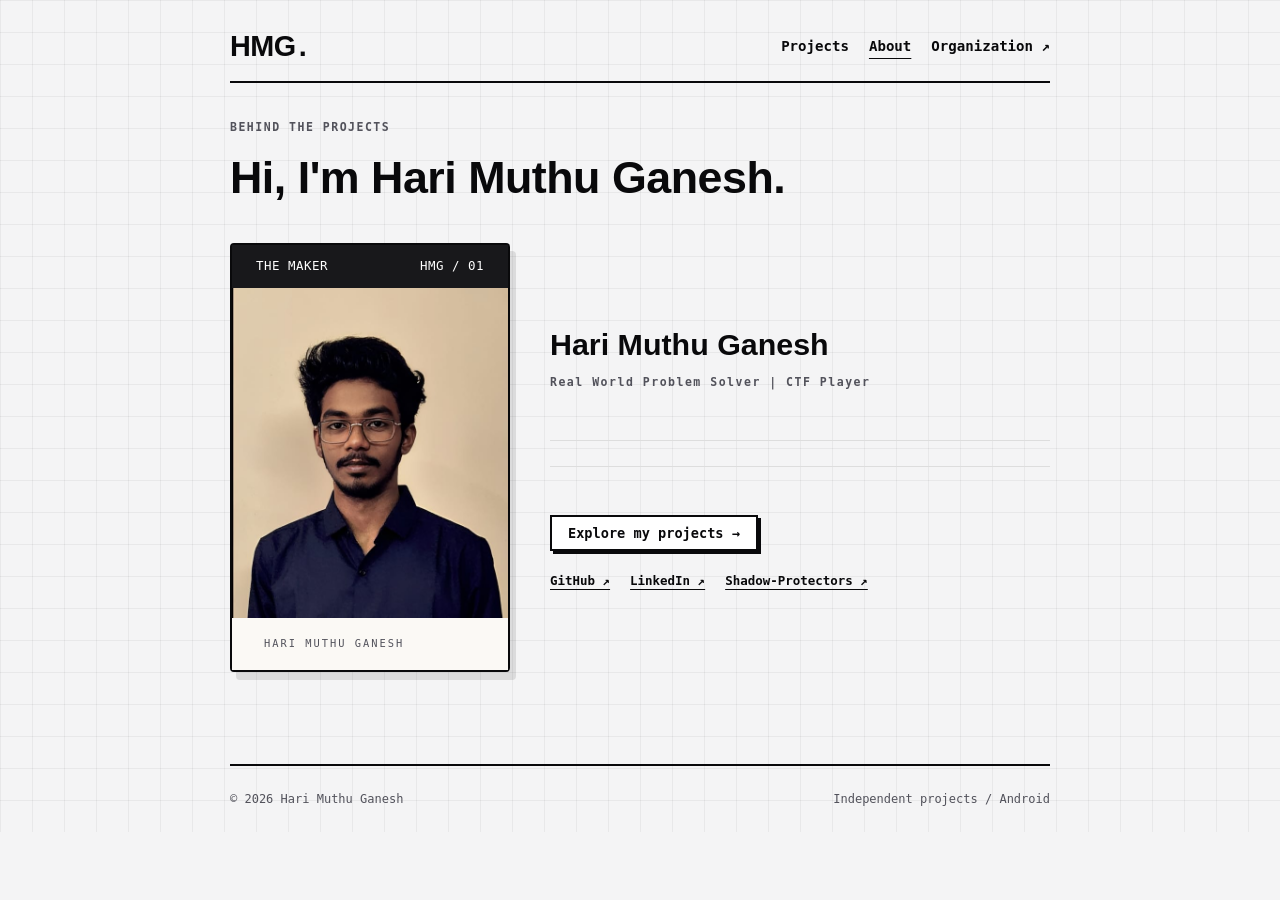
==== about.html @ 478021a8 "feat: initial release of Shadow Protectors product launch hub" ====
<!doctype html>
<html lang="en">

<head>
    <meta charset="utf-8">
    <meta name="viewport" content="width=device-width, initial-scale=1">
    <meta name="description" content="Projects and Android apps by Hari Muthu Ganesh.">
    <title>About | HMG</title>
    <link rel="stylesheet" href="page/style.css">
    <script src="page/projects.js" defer></script>
    <script src="page/portfolio.js" defer></script>
</head>

<body><a class="skip-link" href="#main">Skip to content</a>
    <div class="page-frame">
        <header class="masthead"><a class="brand-title brand-home" href="index.html" aria-label="HMG home">HMG<span
                    class="brand-dot">.</span></a>
            <nav class="masthead-nav" aria-label="Main navigation"><a href="index.html"
                    class="nav-text-link">Projects</a><a href="about.html" class="nav-text-link"
                    aria-current="page">About</a><a class="nav-text-link organization-link" hidden>Organization
                    &nearr;</a></nav>
        </header>
        <main id="main" class="about-page">
            <p class="eyebrow">BEHIND THE PROJECTS</p>
            <h1 id="profile-greeting" class="about-main-title">Hi, I'm Hari Muthu Ganesh.</h1>
            <section class="profile-layout">
                <div class="ticket profile-ticket">
                    <div class="ticket-head"><span>THE MAKER</span><span>HMG / 01</span></div><img class="profile-photo"
                        src="assets/devs/hari.jpeg" alt="Hari Muthu Ganesh">
                    <div class="ticket-stub"><span class="barcode-number">HARI MUTHU GANESH</span></div>
                </div>
                <div class="profile-copy">
                    <h2 id="profile-name">Hari Muthu Ganesh</h2>
                    <p id="profile-role" class="eyebrow">Real World Problem Solver | CTF Player</p>
                    <p id="profile-bio" class="bio-space"></p><a href="index.html" class="nav-download-btn">Explore my
                        projects &rarr;</a>
                    <div class="profile-socials"><a class="personal-github-link" hidden>GitHub &nearr;</a><a
                            class="linkedin-link" hidden>LinkedIn &nearr;</a><a class="organization-link"
                            hidden>Shadow-Protectors &nearr;</a></div>
                </div>
            </section>
        </main>
        <footer class="footer"><span>&copy; 2026 Hari Muthu Ganesh</span><span>Independent projects / Android</span>
        </footer>
    </div>
</body>

</html>
---- page/style.css ----
/* ==========================================================================
   THE TICKET & KIOSK DESIGN SYSTEM
   Concise, Clean, Industrial Editorial
   ========================================================================== */

:root {
    /* Tactile Paper & System Colors (Monochrome Gray & White) */
    --paper-bg: #f4f4f5;
    --paper-card: #ffffff;
    --paper-border: #d4d4d8;
    
    --ink-black: #09090b;
    --ink-dim: #52525b;
    --ink-faint: #71717a;
    
    --kiosk-orange: #09090b;
    --kiosk-orange-soft: #e4e4e7;
    --kiosk-accent: #18181b;
    
    --grid-line: rgba(0, 0, 0, 0.05);
    
    /* Typography */
    --font-display: 'Space Grotesk', -apple-system, sans-serif;
    --font-mono: 'Space Mono', monospace;
    --font-sans: 'Work Sans', sans-serif;
}

/* ==========================================================================
   RESET & FOUNDATIONS
   ========================================================================== */
*, *::before, *::after {
    margin: 0;
    padding: 0;
    box-sizing: border-box;
}

html {
    background-color: var(--paper-bg);
    scroll-behavior: smooth;
}

body {
    background-color: var(--paper-bg);
    color: var(--ink-black);
    font-family: var(--font-sans);
    line-height: 1.5;
    -webkit-font-smoothing: antialiased;
    background-image: 
        linear-gradient(to right, var(--grid-line) 1px, transparent 1px),
        linear-gradient(to bottom, var(--grid-line) 1px, transparent 1px);
    background-size: 32px 32px;
}

.page-frame {
    max-width: 860px;
    margin: 0 auto;
    padding: 0 20px;
}

/* ==========================================================================
   MASTHEAD / NAVIGATION
   ========================================================================== */
.masthead {
    display: flex;
    justify-content: space-between;
    align-items: center;
    padding: 32px 0 20px;
    border-bottom: 2px solid var(--ink-black);
}

.brand-title {
    font-family: var(--font-display);
    font-size: 1.8rem;
    font-weight: 700;
    letter-spacing: -0.5px;
    line-height: 1;
}

.brand-title span {
    color: var(--kiosk-orange);
}

.masthead-nav {
    display: flex;
    align-items: center;
    gap: 20px;
}

.nav-text-link {
    font-family: var(--font-mono);
    font-size: 0.88rem;
    font-weight: 700;
    text-decoration: none;
    color: var(--ink-black);
    transition: color 0.15s ease;
}

.nav-text-link:hover {
    color: var(--kiosk-orange);
}

.nav-download-btn {
    font-family: var(--font-mono);
    font-size: 0.85rem;
    font-weight: 700;
    text-decoration: none;
    color: var(--ink-black);
    border: 2px solid var(--ink-black);
    padding: 8px 16px;
    background: #ffffff;
    box-shadow: 3px 3px 0px var(--ink-black);
    transition: all 0.15s ease;
}

.nav-download-btn:hover {
    transform: translate(-2px, -2px);
    box-shadow: 5px 5px 0px var(--ink-black);
    background: var(--kiosk-orange-soft);
}

.nav-download-btn:active {
    transform: translate(2px, 2px);
    box-shadow: 1px 1px 0px var(--ink-black);
}

/* ==========================================================================
   TICKET HERO SECTION
   ========================================================================== */
.ticket-hero-section {
    padding: 36px 0 40px;
}

.ticket-container {
    max-width: 720px;
    margin: 0 auto;
}

.ticket {
    background: var(--paper-card);
    border: 2px solid var(--ink-black);
    box-shadow: 6px 8px 0px rgba(0, 0, 0, 0.1);
    position: relative;
    border-radius: 4px;
}

.ticket-head {
    background: var(--kiosk-accent);
    color: #ffffff;
    padding: 12px 24px;
    display: flex;
    justify-content: space-between;
    align-items: center;
    font-family: var(--font-mono);
    font-size: 0.78rem;
    letter-spacing: 0.5px;
}

.kiosk-stamp {
    color: var(--kiosk-orange);
    font-weight: 700;
}

.ticket-body {
    padding: 36px 32px 28px;
}

.ticket-title {
    font-family: var(--font-display);
    font-size: clamp(2rem, 4.5vw, 3rem);
    font-weight: 700;
    letter-spacing: -1px;
    line-height: 1.05;
    margin-bottom: 12px;
}

.ticket-desc {
    font-size: 1.05rem;
    color: var(--ink-dim);
    line-height: 1.5;
    max-width: 540px;
    margin-bottom: 24px;
}

/* ==========================================================================
   OTP KIOSK DISPLAY & SLIDE ANIMATIONS
   ========================================================================== */
.otp-kiosk-display {
    background: #09090b;
    border: 2px solid #27272a;
    border-radius: 6px;
    padding: 18px 20px;
    margin-bottom: 24px;
}

.kiosk-screen-header {
    display: flex;
    justify-content: space-between;
    font-family: var(--font-mono);
    font-size: 0.72rem;
    color: #a1a1aa;
    margin-bottom: 12px;
}

.screen-indicator {
    color: #ffffff;
    font-weight: 700;
    transition: opacity 0.2s ease;
}

.screen-indicator.pulse {
    opacity: 0.2;
}

.otp-digits {
    display: flex;
    gap: 10px;
    justify-content: center;
}

.otp-digits span {
    font-family: var(--font-mono);
    font-size: 1.8rem;
    font-weight: 700;
    color: #ffffff;
    background: #18181b;
    border: 1px solid #27272a;
    border-radius: 4px;
    width: 44px;
    height: 52px;
    display: flex;
    align-items: center;
    justify-content: center;
    overflow: hidden;
    position: relative;
    box-shadow: 0 4px 12px rgba(0, 0, 0, 0.2);
}

.digit-slide {
    display: inline-block;
    transition: transform 0.18s cubic-bezier(0.16, 1, 0.3, 1), opacity 0.14s ease;
    will-change: transform, opacity;
}

.digit-slide.slide-out {
    transform: translateY(-24px);
    opacity: 0;
}

.digit-slide.slide-in-prep {
    transform: translateY(24px);
    opacity: 0;
    transition: none;
}

.digit-slide.slide-in-active {
    transform: translateY(0);
    opacity: 1;
}

/* ==========================================================================
   PRIMARY ACTION BUTTON
   ========================================================================== */
.ticket-actions {
    display: flex;
}

.ticket-btn-primary {
    width: 100%;
    background: var(--kiosk-orange);
    color: #ffffff;
    text-decoration: none;
    border: 2px solid var(--ink-black);
    padding: 14px 20px;
    display: flex;
    align-items: center;
    justify-content: center;
    gap: 14px;
    box-shadow: 4px 4px 0px var(--ink-black);
    transition: all 0.12s ease;
}

.ticket-btn-primary:hover {
    transform: translate(-2px, -2px);
    box-shadow: 6px 6px 0px var(--ink-black);
    background: #27272a;
}

.ticket-btn-primary:active {
    transform: translate(2px, 2px);
    box-shadow: 1px 1px 0px var(--ink-black);
}

.btn-icon {
    font-size: 1.6rem;
}

.btn-text strong {
    display: block;
    font-family: var(--font-display);
    font-size: 1.05rem;
    font-weight: 700;
}

.btn-text small {
    font-family: var(--font-mono);
    font-size: 0.75rem;
    opacity: 0.9;
}

/* ==========================================================================
   PERFORATION DIVIDER & STUB
   ========================================================================== */
.perforation-divider {
    position: relative;
    height: 32px;
    display: flex;
    align-items: center;
    overflow: hidden;
}

.perf-line {
    width: 100%;
    border-bottom: 2px dashed #b5b1a8;
}

.notch {
    position: absolute;
    width: 24px;
    height: 24px;
    background: var(--paper-bg);
    border: 2px solid var(--ink-black);
    border-radius: 50%;
    z-index: 10;
}

.left-notch { left: -12px; }
.right-notch { right: -12px; }

.ticket-stub {
    padding: 18px 32px;
    display: flex;
    justify-content: space-between;
    align-items: center;
    background: #fbf9f5;
    flex-wrap: wrap;
    gap: 12px;
}

.barcode {
    display: flex;
    flex-direction: column;
    gap: 4px;
}

.bars {
    height: 28px;
    width: 180px;
    background: repeating-linear-gradient(
        90deg,
        #121316 0px,
        #121316 2px,
        transparent 2px,
        transparent 5px,
        #121316 5px,
        #121316 9px,
        transparent 9px,
        transparent 11px,
        #121316 11px,
        #121316 15px
    );
}

.barcode-number {
    font-family: var(--font-mono);
    font-size: 0.65rem;
    letter-spacing: 2px;
    color: var(--ink-dim);
}

.stub-meta {
    font-family: var(--font-mono);
    font-size: 0.75rem;
    color: var(--ink-dim);
    display: flex;
    flex-direction: column;
    gap: 2px;
    text-align: right;
}

/* ==========================================================================
   WORKFLOW PIPELINE GRID (HOME PAGE)
   ========================================================================== */
.workflow-section {
    padding: 30px 0 40px;
}

.pipeline-grid {
    display: grid;
    grid-template-columns: repeat(auto-fit, minmax(170px, 1fr));
    gap: 14px;
}

.pipe-card {
    background: #ffffff;
    border: 2px solid var(--ink-black);
    padding: 18px 16px;
    box-shadow: 3px 3px 0px rgba(0, 0, 0, 0.08);
}

.highlight-card {
    background: var(--kiosk-orange-soft);
    border-color: var(--kiosk-orange);
}

.pipe-index {
    font-family: var(--font-mono);
    font-size: 0.75rem;
    font-weight: 700;
    color: var(--kiosk-orange);
    margin-bottom: 8px;
}

.pipe-card h4 {
    font-family: var(--font-display);
    font-size: 1.1rem;
    font-weight: 700;
    margin-bottom: 4px;
}

.pipe-card p {
    font-size: 0.88rem;
    color: var(--ink-dim);
    line-height: 1.4;
}

/* ==========================================================================
   CONTACT & SUPPORT QUERY FORM
   ========================================================================== */
.contact-section {
    padding: 0 0 50px;
}

.contact-card {
    background: #ffffff;
    border: 2px solid var(--ink-black);
    padding: 28px 30px;
    box-shadow: 4px 4px 0px rgba(0, 0, 0, 0.08);
}

.contact-header {
    display: flex;
    justify-content: space-between;
    align-items: flex-start;
    flex-wrap: wrap;
    gap: 16px;
    margin-bottom: 22px;
    padding-bottom: 16px;
    border-bottom: 1.5px dashed var(--paper-border);
}

.contact-tag {
    font-family: var(--font-mono);
    font-size: 0.72rem;
    font-weight: 700;
    color: var(--kiosk-orange);
    letter-spacing: 1px;
    display: block;
    margin-bottom: 4px;
}

.contact-title {
    font-family: var(--font-display);
    font-size: clamp(1.3rem, 2.5vw, 1.6rem);
    font-weight: 700;
    margin: 2px 0 6px;
    color: var(--ink-black);
}

.contact-subtitle {
    font-size: 0.88rem;
    color: var(--ink-dim);
    margin: 0;
    line-height: 1.45;
}

.contact-direct-hint {
    background: var(--paper-bg);
    border: 1px solid var(--ink-black);
    padding: 8px 14px;
    display: flex;
    flex-direction: column;
    gap: 2px;
    box-shadow: 2px 2px 0px var(--ink-black);
}

.contact-direct-hint span {
    font-family: var(--font-mono);
    font-size: 0.65rem;
    color: var(--ink-dim);
    text-transform: uppercase;
    letter-spacing: 0.5px;
}

.contact-direct-hint strong {
    font-family: var(--font-mono);
    font-size: 0.78rem;
    color: var(--kiosk-orange);
}

.support-form {
    display: flex;
    flex-direction: column;
    gap: 16px;
}

.form-row {
    display: grid;
    grid-template-columns: 1fr 1fr;
    gap: 16px;
}

.form-group {
    display: flex;
    flex-direction: column;
    gap: 6px;
}

.form-group label {
    font-family: var(--font-mono);
    font-size: 0.72rem;
    font-weight: 700;
    color: var(--ink-black);
    letter-spacing: 0.5px;
}

.form-group label .required {
    color: var(--kiosk-orange);
}

.form-group input,
.form-group textarea {
    width: 100%;
    background: var(--paper-bg);
    border: 1.5px solid var(--paper-border);
    padding: 11px 14px;
    font-family: var(--font-sans);
    font-size: 0.9rem;
    color: var(--ink-black);
    border-radius: 0;
    outline: none;
    transition: all 0.15s ease;
    box-sizing: border-box;
}

.form-group textarea {
    resize: vertical;
    min-height: 95px;
    line-height: 1.5;
}

.form-group input:focus,
.form-group textarea:focus {
    border-color: var(--ink-black);
    background: #ffffff;
    box-shadow: 2px 2px 0px var(--ink-black);
}

.form-footer {
    display: flex;
    align-items: center;
    justify-content: space-between;
    flex-wrap: wrap;
    gap: 14px;
    margin-top: 4px;
}

.query-submit-btn {
    font-family: var(--font-mono);
    font-size: 0.85rem;
    font-weight: 700;
    background: var(--kiosk-orange);
    color: #ffffff;
    border: 2px solid var(--ink-black);
    padding: 12px 26px;
    cursor: pointer;
    display: inline-flex;
    align-items: center;
    gap: 10px;
    box-shadow: 3px 3px 0px var(--ink-black);
    transition: all 0.12s ease;
}

.query-submit-btn:hover {
    transform: translate(-1px, -1px);
    box-shadow: 4px 4px 0px var(--ink-black);
    background: #27272a;
}

.query-submit-btn:active {
    transform: translate(2px, 2px);
    box-shadow: 1px 1px 0px var(--ink-black);
}

.query-submit-btn:disabled {
    opacity: 0.6;
    cursor: not-allowed;
    transform: none;
    box-shadow: 2px 2px 0px var(--ink-black);
}

.form-note {
    font-family: var(--font-mono);
    font-size: 0.72rem;
    color: var(--ink-dim);
}

.query-status-banner {
    padding: 14px 18px;
    font-family: var(--font-mono);
    font-size: 0.82rem;
    line-height: 1.5;
    border: 2px solid var(--ink-black);
    margin-top: 8px;
    display: flex;
    align-items: flex-start;
    gap: 10px;
    animation: fadeIn 0.2s ease-in;
}

.query-status-banner.success {
    background: #ecfdf5;
    border-color: #059669;
    color: #065f46;
}

.query-status-banner.error {
    background: #fff1f2;
    border-color: #e11d48;
    color: #9f1239;
}

.query-status-banner.loading {
    background: var(--kiosk-orange-soft);
    border-color: var(--kiosk-orange);
    color: var(--kiosk-orange);
}

@keyframes fadeIn {
    from { opacity: 0; transform: translateY(4px); }
    to { opacity: 1; transform: translateY(0); }
}

/* ==========================================================================
   ABOUT PAGE & DEVELOPERS GRID (10 CARDS)
   ========================================================================== */
.about-page {
    padding: 36px 0 60px;
}

.about-spec-section {
    margin-bottom: 48px;
    padding-bottom: 36px;
    border-bottom: 2px dashed var(--paper-border);
}

.about-main-title {
    font-family: var(--font-display);
    font-size: clamp(2rem, 4.5vw, 2.8rem);
    font-weight: 700;
    letter-spacing: -0.5px;
    margin: 8px 0 12px;
}

.about-lead {
    font-size: 1.1rem;
    color: var(--ink-dim);
    max-width: 680px;
    line-height: 1.6;
    margin-bottom: 28px;
}

.about-grid {
    display: grid;
    grid-template-columns: repeat(auto-fit, minmax(220px, 1fr));
    gap: 16px;
}

.about-card {
    background: #ffffff;
    border: 2px solid var(--ink-black);
    padding: 20px 18px;
    box-shadow: 3px 3px 0px rgba(0, 0, 0, 0.08);
}

.card-mono-idx {
    font-family: var(--font-mono);
    font-size: 0.72rem;
    font-weight: 700;
    color: var(--kiosk-orange);
    display: block;
    margin-bottom: 8px;
}

.about-card h4 {
    font-family: var(--font-display);
    font-size: 1.15rem;
    font-weight: 700;
    margin-bottom: 6px;
}

.about-card p {
    font-size: 0.9rem;
    color: var(--ink-dim);
    line-height: 1.5;
}

.team-heading {
    font-family: var(--font-display);
    font-size: 1.8rem;
    font-weight: 700;
    margin: 6px 0 24px;
}

.team-grid {
    display: grid;
    grid-template-columns: repeat(auto-fit, minmax(260px, 1fr));
    gap: 18px;
}

.dev-card {
    background: #ffffff;
    border: 2px solid var(--ink-black);
    box-shadow: 3px 4px 0px rgba(0, 0, 0, 0.1);
    display: flex;
    flex-direction: column;
    transition: transform 0.15s ease, box-shadow 0.15s ease;
}

.dev-card:hover {
    transform: translateY(-3px);
    box-shadow: 5px 6px 0px var(--ink-black);
}

.dev-card-head {
    background: var(--kiosk-accent);
    color: #ffffff;
    padding: 10px 16px;
    display: flex;
    justify-content: space-between;
    align-items: center;
    font-family: var(--font-mono);
    font-size: 0.72rem;
}

.dev-avatar-wrap {
    width: 100%;
    padding: 28px 0 16px;
    display: flex;
    align-items: center;
    justify-content: center;
    background: transparent;
}

.dev-photo {
    width: 135px;
    height: 135px;
    border-radius: 50%;
    object-fit: cover;
    object-position: center 20%;
    aspect-ratio: 1 / 1;
    display: block;
    border: 3.5px solid var(--ink-black);
    box-shadow: 0 0 0 4px rgba(0, 0, 0, 0.12), 5px 5px 0px var(--ink-black);
    background: #0f172a;
    transition: transform 0.2s ease, box-shadow 0.2s ease;
}

.dev-card:hover .dev-photo {
    width: 135px;
    height: 135px;
    border-radius: 50%;
    object-fit: cover;
    object-position: center 20%;
    aspect-ratio: 1 / 1;
    display: block;
    border: 3.5px solid var(--ink-black);
    box-shadow: 0 0 0 4px rgba(0, 0, 0, 0.12), 5px 5px 0px var(--ink-black);
    background: #0f172a;
    transition: transform 0.2s ease, box-shadow 0.2s ease;
}

.dev-badge {
    color: var(--kiosk-orange);
    font-weight: 700;
}

.dev-id {
    color: var(--ink-faint);
}

.dev-body {
    padding: 12px 20px 22px;
    text-align: center;
    display: flex;
    flex-direction: column;
    flex-grow: 1;
}

.dev-name {
    font-family: var(--font-display);
    font-size: 1.35rem;
    font-weight: 700;
    margin-bottom: 2px;
}

.dev-role {
    font-family: var(--font-mono);
    font-size: 0.78rem;
    font-weight: 700;
    color: var(--kiosk-orange);
    margin-bottom: 10px;
    display: block;
}

.dev-bio {
    font-size: 0.9rem;
    color: var(--ink-dim);
    line-height: 1.5;
    margin-bottom: 20px;
    flex-grow: 1;
}

.dev-links {
    display: flex; justify-content: center;
    gap: 10px;
    flex-wrap: wrap;
}

.dev-link-btn {
    font-family: var(--font-mono);
    font-size: 0.78rem;
    font-weight: 700;
    text-decoration: none;
    color: var(--ink-black);
    border: 1px solid var(--ink-black);
    padding: 6px 14px;
    background: var(--paper-bg);
    box-shadow: 2px 2px 0px var(--ink-black);
    transition: all 0.12s ease;
}

.dev-link-btn:hover {
    background: var(--kiosk-orange-soft);
    transform: translate(-1px, -1px);
    box-shadow: 3px 3px 0px var(--ink-black);
}

/* ==========================================================================
   FOOTER
   ========================================================================== */
.footer {
    border-top: 2px solid var(--ink-black);
    padding: 24px 0;
    font-family: var(--font-mono);
    font-size: 0.75rem;
    color: var(--ink-dim);
    display: flex;
    justify-content: space-between;
    flex-wrap: wrap;
    gap: 8px;
}

/* ==========================================================================
   MOBILE RESPONSIVENESS
   ========================================================================== */
@media (max-width: 600px) {
    .ticket-body { padding: 24px 18px; }
    .ticket-stub { padding: 16px 18px; }
    .otp-digits span { width: 34px; height: 44px; font-size: 1.4rem; }
    .stub-meta { text-align: left; }
    .form-row { grid-template-columns: 1fr; }
    .form-footer { flex-direction: column; align-items: stretch; }
    .query-submit-btn { justify-content: center; width: 100%; }
    .contact-card { padding: 20px 16px; }
}

/* Portfolio: the original ticket visual language, shared by all pages. */
[hidden]{display:none!important}
.brand-home{color:var(--ink-black);text-decoration:none}.brand-dot{margin-left:3px}
:focus-visible{outline:3px solid #2859b8;outline-offset:5px}
.skip-link{position:absolute;top:-60px;left:16px;background:white;padding:12px;z-index:50}.skip-link:focus{top:12px}
.nav-text-link[aria-current=page]{text-decoration:underline;text-underline-offset:7px}
.portfolio-intro{padding:62px 0 46px}.eyebrow{font-family:var(--font-mono);font-size:.72rem;letter-spacing:1.5px;color:var(--ink-dim);font-weight:700}
.portfolio-intro h1{font-family:var(--font-display);font-size:clamp(2.7rem,7vw,4.7rem);line-height:1.03;letter-spacing:-2.5px;margin:20px 0}.intro-copy{color:var(--ink-dim);font-size:1.08rem}
.collection-heading{display:flex;justify-content:space-between;align-items:center;border-top:1px solid var(--paper-border);padding:20px 0}.collection-heading h2{font-size:1rem;font-weight:600}
.project-grid{display:grid;grid-template-columns:repeat(2,minmax(0,1fr));gap:24px}.project-card{color:inherit;text-decoration:none;display:flex;flex-direction:column;transition:transform .18s,box-shadow .18s}.project-card:hover{transform:translateY(-4px);box-shadow:6px 12px 0 #0002}.project-card .ticket-head{padding:12px 20px}.project-card .ticket-body{padding:28px 24px 8px;flex:1}.project-card h3{font-family:var(--font-display);font-size:2rem;letter-spacing:-1px;margin:12px 0}.card-description{color:var(--ink-dim);font-size:.95rem;min-height:76px}.project-card .ticket-stub{padding:18px 24px;gap:16px}.project-card .bars{width:110px;height:23px}.card-open{font-family:var(--font-mono);font-size:.72rem;font-weight:700}.blank-lines{min-height:76px;background:repeating-linear-gradient(to bottom,transparent 0,transparent 25px,#ddd 25px,#ddd 26px);max-width:100%}
.maker-note{display:flex;align-items:center;justify-content:space-between;gap:20px;margin:52px 0;padding:22px 0;border-top:1px dashed var(--paper-border)}.maker-note a{color:inherit;text-decoration:none;font-size:.9rem}
.back-link{display:inline-block;margin-top:28px;color:var(--ink-dim);text-decoration:none;font-family:var(--font-mono);font-size:.78rem}.project-detail .ticket-head{text-transform:uppercase;gap:12px}.ticket-btn-primary:disabled{background:#e4e4e7;color:#52525b;box-shadow:none;cursor:not-allowed;transform:none;font:700 .9rem var(--font-mono);min-height:60px}.empty-preview{min-height:160px;border:1px dashed var(--paper-border);margin:24px 0;background:var(--paper-bg)}.pipeline-grid h2{font-size:1.1rem;font-family:var(--font-display);margin-bottom:5px}.repository-row{margin-bottom:40px}
.profile-layout{display:grid;grid-template-columns:280px 1fr;gap:40px;align-items:center;margin:32px 0}.profile-photo{display:block;width:100%;height:330px;object-fit:cover;object-position:center 20%}.profile-copy h2{font-family:var(--font-display);font-size:1.9rem;line-height:1.15;margin-bottom:12px}.bio-space{margin:24px 0 30px;color:var(--ink-dim);white-space:pre-line}.profile-github{display:block;margin-top:24px;color:inherit;font-size:.85rem}.kiosk-stamp{color:white}
@media(max-width:600px){.project-grid{grid-template-columns:1fr}.portfolio-intro{padding:42px 0 32px}.portfolio-intro h1{letter-spacing:-1.5px}.masthead-nav{gap:14px}.nav-text-link{font-size:.75rem}.profile-layout{grid-template-columns:1fr;gap:28px}.profile-ticket{max-width:320px}.maker-note{align-items:flex-start;flex-direction:column;gap:10px}.ticket-head{padding:12px 16px;font-size:.65rem}.otp-digits{gap:6px}.otp-kiosk-display{padding:16px 10px}.profile-copy h2{font-size:1.6rem}}
@media(prefers-reduced-motion:reduce){html{scroll-behavior:auto}*,*::before,*::after{transition:none!important;animation:none!important}}

.profile-socials{display:flex;flex-wrap:wrap;gap:14px 20px;margin-top:28px}.profile-socials a{color:var(--ink-black);font:700 .78rem var(--font-mono);text-underline-offset:4px}.journey-preview{background:#09090b;color:white;padding:22px 20px;margin:24px 0}.journey-preview .eyebrow{color:#b7b7be;font-size:.65rem}.journey-stages{display:grid;grid-template-columns:repeat(4,minmax(0,1fr));list-style:none;margin:24px 0 18px;border-top:1px dashed #71717a;padding-top:16px;gap:8px}.journey-stages li{display:flex;flex-direction:column;gap:6px}.journey-stages strong{font:700 1.2rem var(--font-mono)}.journey-stages span{font-size:.75rem;color:#d4d4d8}.journey-note{font-size:.72rem;color:#b7b7be}.masthead-nav{flex-wrap:wrap;justify-content:flex-end}@media(max-width:400px){.journey-preview{padding:18px 12px}.journey-stages strong{font-size:1rem}.masthead-nav{gap:10px}.nav-text-link{font-size:.68rem}}

#hero-title{white-space:pre-line}.download-count{font:400 .68rem var(--font-mono);color:var(--ink-dim);margin-top:14px}.project-card .download-count{flex-basis:100%;margin-top:0}

/* Product identity uses the supplied artwork within the existing ticket layout. */
:root { --space-brand: 24px; --logo-size: 64px; --logo-hero-size: 112px; }
.project-logo { display: block; width: var(--logo-size); height: var(--logo-size); object-fit: contain; margin-bottom: var(--space-brand); }
.project-logo-hero { width: var(--logo-hero-size); height: var(--logo-hero-size); }
.project-help { margin-bottom: 48px; }
.project-help h2 { font-family: var(--font-display); margin-bottom: var(--space-brand); }
.project-help details { border-top: 1px solid var(--paper-border); padding: 18px 0; }
.project-help summary { cursor: pointer; font-weight: 600; }
.project-help details p { margin-top: 12px; color: var(--ink-dim); max-width: 68ch; }
.support-links { display: flex; flex-wrap: wrap; gap: var(--space-brand); margin-top: var(--space-brand); }
.support-links a { color: var(--ink-black); text-underline-offset: 4px; }
.support-links a:hover { text-decoration-thickness: 2px; }
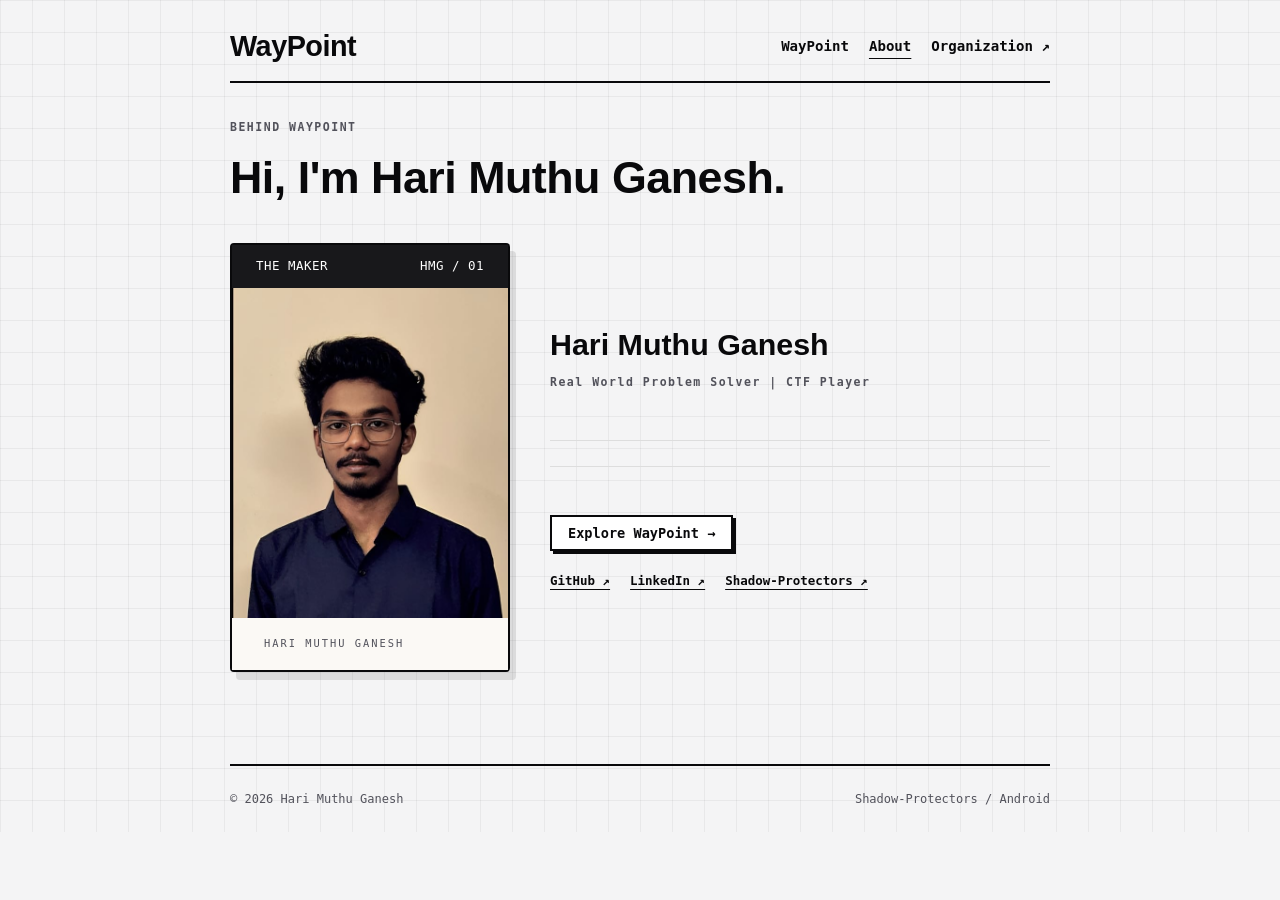
==== commit 4c5241be: "Ready For Launch" ====
--- a/about.html
+++ b/about.html
@@ -13,15 +13,14 @@
 
 <body><a class="skip-link" href="#main">Skip to content</a>
     <div class="page-frame">
-        <header class="masthead"><a class="brand-title brand-home" href="index.html" aria-label="HMG home">HMG<span
-                    class="brand-dot">.</span></a>
+        <header class="masthead"><a class="brand-title brand-home" href="index.html" aria-label="WayPoint home">WayPoint</a>
             <nav class="masthead-nav" aria-label="Main navigation"><a href="index.html"
-                    class="nav-text-link">Projects</a><a href="about.html" class="nav-text-link"
+                    class="nav-text-link">WayPoint</a><a href="about.html" class="nav-text-link"
                     aria-current="page">About</a><a class="nav-text-link organization-link" hidden>Organization
                     &nearr;</a></nav>
         </header>
         <main id="main" class="about-page">
-            <p class="eyebrow">BEHIND THE PROJECTS</p>
+            <p class="eyebrow">BEHIND WAYPOINT</p>
             <h1 id="profile-greeting" class="about-main-title">Hi, I'm Hari Muthu Ganesh.</h1>
             <section class="profile-layout">
                 <div class="ticket profile-ticket">
@@ -32,15 +31,14 @@
                 <div class="profile-copy">
                     <h2 id="profile-name">Hari Muthu Ganesh</h2>
                     <p id="profile-role" class="eyebrow">Real World Problem Solver | CTF Player</p>
-                    <p id="profile-bio" class="bio-space"></p><a href="index.html" class="nav-download-btn">Explore my
-                        projects &rarr;</a>
+                    <p id="profile-bio" class="bio-space"></p><a href="index.html" class="nav-download-btn">Explore WayPoint &rarr;</a>
                     <div class="profile-socials"><a class="personal-github-link" hidden>GitHub &nearr;</a><a
                             class="linkedin-link" hidden>LinkedIn &nearr;</a><a class="organization-link"
                             hidden>Shadow-Protectors &nearr;</a></div>
                 </div>
             </section>
         </main>
-        <footer class="footer"><span>&copy; 2026 Hari Muthu Ganesh</span><span>Independent projects / Android</span>
+        <footer class="footer"><span>&copy; 2026 Hari Muthu Ganesh</span><span>Shadow-Protectors / Android</span>
         </footer>
     </div>
 </body>
--- a/page/style.css
+++ b/page/style.css
@@ -916,3 +916,8 @@
 .support-links { display: flex; flex-wrap: wrap; gap: var(--space-brand); margin-top: var(--space-brand); }
 .support-links a { color: var(--ink-black); text-underline-offset: 4px; }
 .support-links a:hover { text-decoration-thickness: 2px; }
+
+/* Keep the async counter from shifting the download section. */
+.project-detail .download-count { min-height: 1.5em; white-space: nowrap; overflow: hidden; text-overflow: ellipsis; }
+
+@media (max-width: 600px) { .masthead { flex-wrap: wrap; gap: 16px; } }
